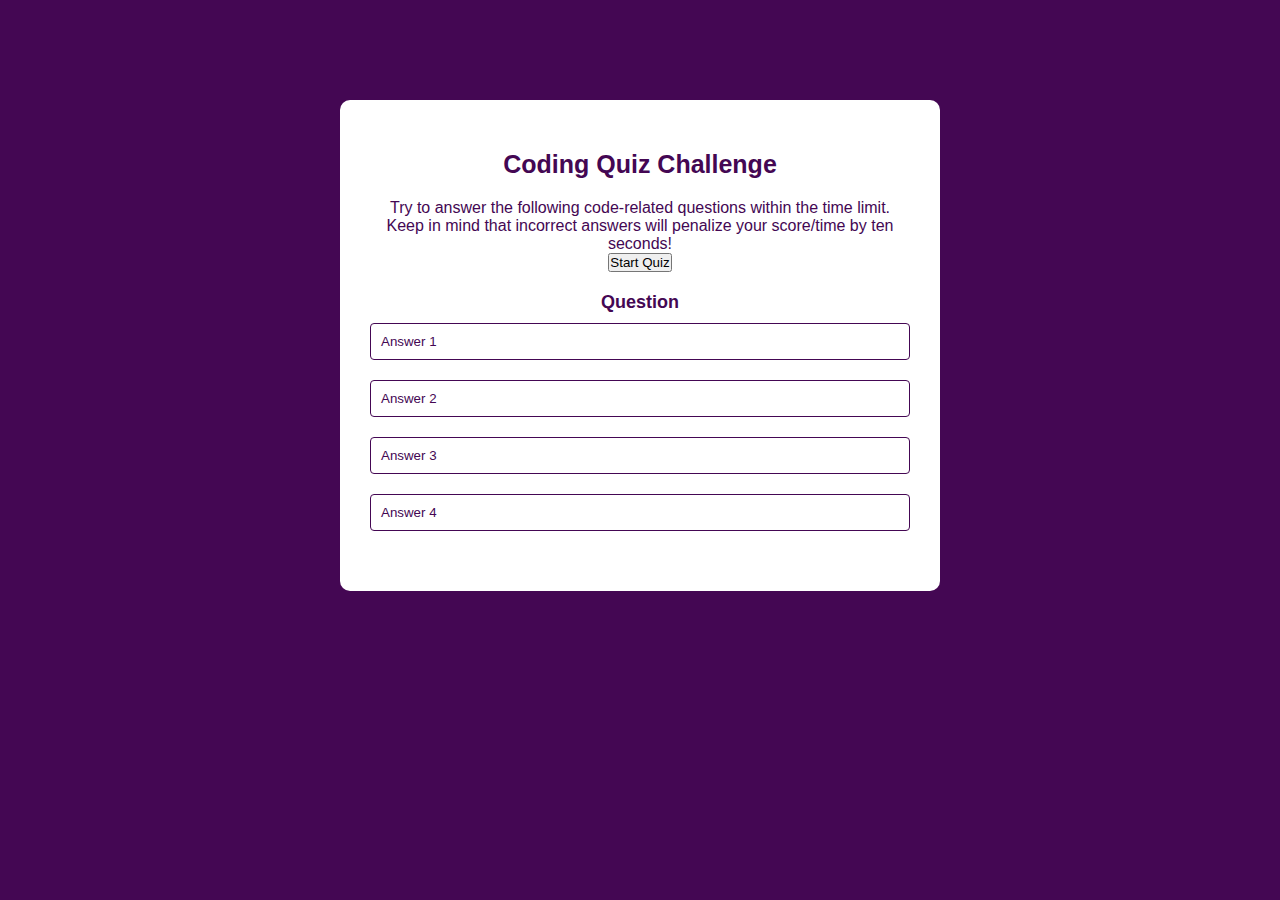
==== index.html @ 507477a2 "added nextBtn to html and updated .btn, added .btn:hover, and #nextBtn to css" ====
<!DOCTYPE html>
<html lang="en">
<head>
    <meta charset="UTF-8">
    <meta name="viewport" content="width=device-width, initial-scale=1.0">
    <title>Coding Quiz Challenge</title>
    <link rel="stylesheet" href="./assets/style.css">
    <script type="javascript" href="./assets/script.js"></script>
</head>
<body>
    <div class="app">
        <h1>Coding Quiz Challenge</h1>
        <div class="intro">
            <p id="quizRules">Try to answer the following code-related questions within the time limit.
                Keep in mind that incorrect answers will penalize your score/time by ten seconds! </p>
        </div>
        <button id="start">Start Quiz</button>
        <div class="quiz">
            <h2 id="question">Question</h2>
            <div id="answer-btns">
                <button class="btn">Answer 1</button>
                <button class="btn">Answer 2</button>
                <button class="btn">Answer 3</button>
                <button class="btn">Answer 4</button>
            </div>
            <button id="nextBtn">Next</button>
        </div>
    </div>

</body>
</html>
---- assets/style.css ----
* {
    margin: 0;
    padding: 0;
    font-family: 'Roboto', 'Montserrat', sans-serif;
    box-sizing: border-box;
}
body {
    background-color: #440753;
}
.app {
    background-color: #fff;
    color: #440753;
    width: 90%;
    max-width: 600px;
    margin: 100px auto 0;
    border-radius: 10px;
    padding: 30px;
    text-align: center;
}
.app h1 {
    font-size: 25px;
    color: #440753;
    font-weight: 600;
    padding: 20px;
}
.quiz {
    padding: 20px 0;
}
.quiz h2 {
    font-size: 18px;
    color: #440753;
    font-weight: 600;
}
.btn{
    background-color: #fff;
    color: #440753;
    font-weight: 500;
    width: 100%;
    border: 1px solid #440753;
    padding: 10px;
    margin: 10px 0;
    text-align: left;
    border-radius: 4px;
    cursor: pointer;
    transition: all 0.3s;
}
.btn:hover {
    background-color: #b84bd3;
    color: #fff;
}
#nextBtn {
    background-color: #440753;
    color: #fff;
    font-weight: 500;
    width: 150px;
    border: 0;
    padding: 10px;
    margin: 20px auto 0;
    border-radius: 4px;
    cursor: pointer;
    display: none;
}
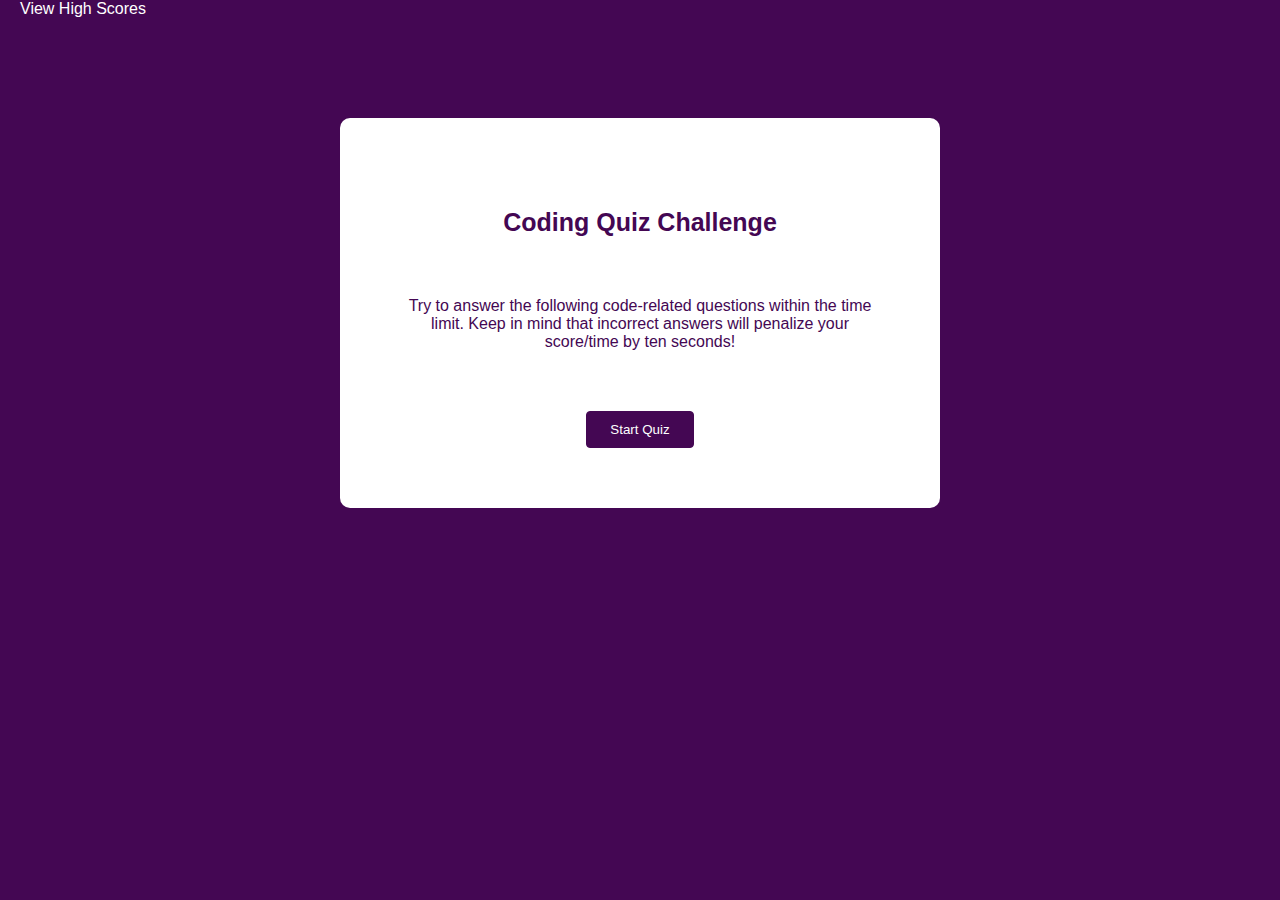
==== commit 631f4034: "added highscore.html & highscore.js, linked to index.html, updated selectAnswer fuction and added ge" ====
--- a/index.html
+++ b/index.html
@@ -5,16 +5,16 @@
     <meta name="viewport" content="width=device-width, initial-scale=1.0">
     <title>Coding Quiz Challenge</title>
     <link rel="stylesheet" href="./assets/style.css">
-    <script type="javascript" href="./assets/script.js"></script>
 </head>
 <body>
+    <a id ="viewScores" href= "highscore.html">View High Scores</a>
     <div class="app">
         <h1>Coding Quiz Challenge</h1>
         <div class="intro">
             <p id="quizRules">Try to answer the following code-related questions within the time limit.
                 Keep in mind that incorrect answers will penalize your score/time by ten seconds! </p>
+                <button id="startBtn">Start Quiz</button>
         </div>
-        <button id="start">Start Quiz</button>
         <div class="quiz">
             <h2 id="question">Question</h2>
             <div id="answer-btns">
@@ -23,9 +23,8 @@
                 <button class="btn">Answer 3</button>
                 <button class="btn">Answer 4</button>
             </div>
-            <button id="nextBtn">Next</button>
         </div>
     </div>
-
+    <script src="./assets/script.js"></script>
 </body>
 </html>--- a/assets/style.css
+++ b/assets/style.css
@@ -21,17 +21,40 @@
     font-size: 25px;
     color: #440753;
     font-weight: 600;
+    padding: 30px;
+    margin: 30px;
+}
+#viewScores {
+    color: #fff;
+    text-decoration: none;
     padding: 20px;
+    margin-top: 60px;
 }
 .quiz {
     padding: 20px 0;
+    display: none;
 }
 .quiz h2 {
     font-size: 18px;
     color: #440753;
     font-weight: 600;
 }
-.btn{
+#quizRules {
+    margin: 30px;
+}
+#startBtn {
+    background-color: #440753;
+    color: #fff;
+    font-weight: 500;
+    width: 20%;
+    border: 1px solid #440753;
+    padding: 10px;
+    margin: 30px 0;
+    text-align: center;
+    border-radius: 4px;
+    cursor: pointer;
+}
+.btn {
     background-color: #fff;
     color: #440753;
     font-weight: 500;
@@ -44,19 +67,16 @@
     cursor: pointer;
     transition: all 0.3s;
 }
-.btn:hover {
+.btn:hover:not(:disabled) {
     background-color: #b84bd3;
     color: #fff;
 }
-#nextBtn {
-    background-color: #440753;
-    color: #fff;
-    font-weight: 500;
-    width: 150px;
-    border: 0;
-    padding: 10px;
-    margin: 20px auto 0;
-    border-radius: 4px;
-    cursor: pointer;
-    display: none;
+.btn:disabled {
+    cursor: no-drop;
+}
+.correct {
+    background-color: #98FB98;
+}
+.incorrect {
+    background-color: #D9544D;
 }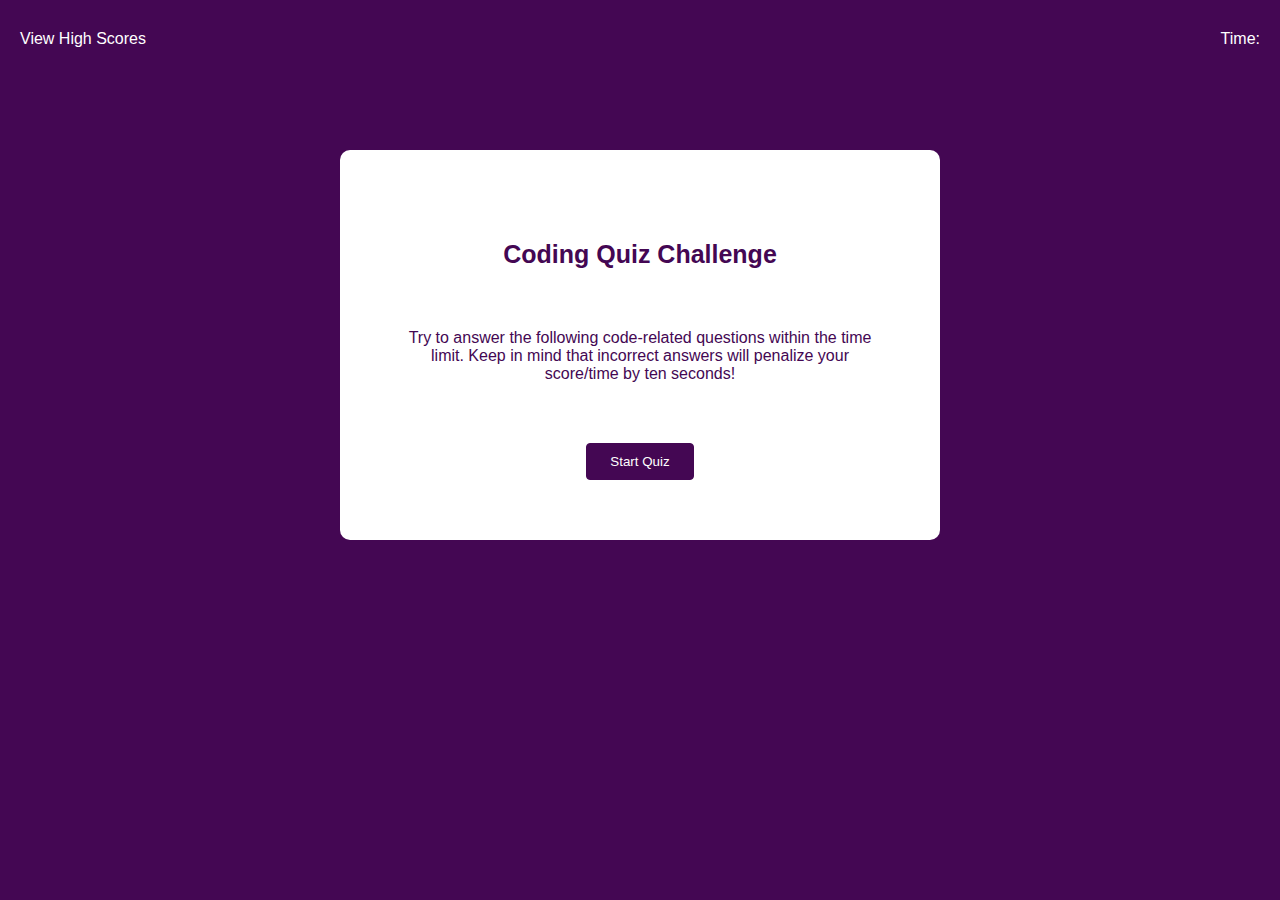
==== commit 42494a59: "deleted everything in script.js related to the Next button, added startTimer funtion and timer relat" ====
--- a/index.html
+++ b/index.html
@@ -7,7 +7,10 @@
     <link rel="stylesheet" href="./assets/style.css">
 </head>
 <body>
-    <a id ="viewScores" href= "highscore.html">View High Scores</a>
+    <div class="box">
+        <a class="viewScores" href= "highscore.html">View High Scores</a>
+        <p id="timer">Time: </p>
+    </div>
     <div class="app">
         <h1>Coding Quiz Challenge</h1>
         <div class="intro">
--- a/assets/style.css
+++ b/assets/style.css
@@ -6,6 +6,19 @@
 }
 body {
     background-color: #440753;
+}
+.box {
+    color: #fff;
+    padding: 20px;
+    margin-top: 10px;
+}
+.viewScores {
+    text-decoration: none;
+    color: #fff;
+    float: left;
+}
+#timer {
+    float: right;
 }
 .app {
     background-color: #fff;
@@ -23,12 +36,6 @@
     font-weight: 600;
     padding: 30px;
     margin: 30px;
-}
-#viewScores {
-    color: #fff;
-    text-decoration: none;
-    padding: 20px;
-    margin-top: 60px;
 }
 .quiz {
     padding: 20px 0;
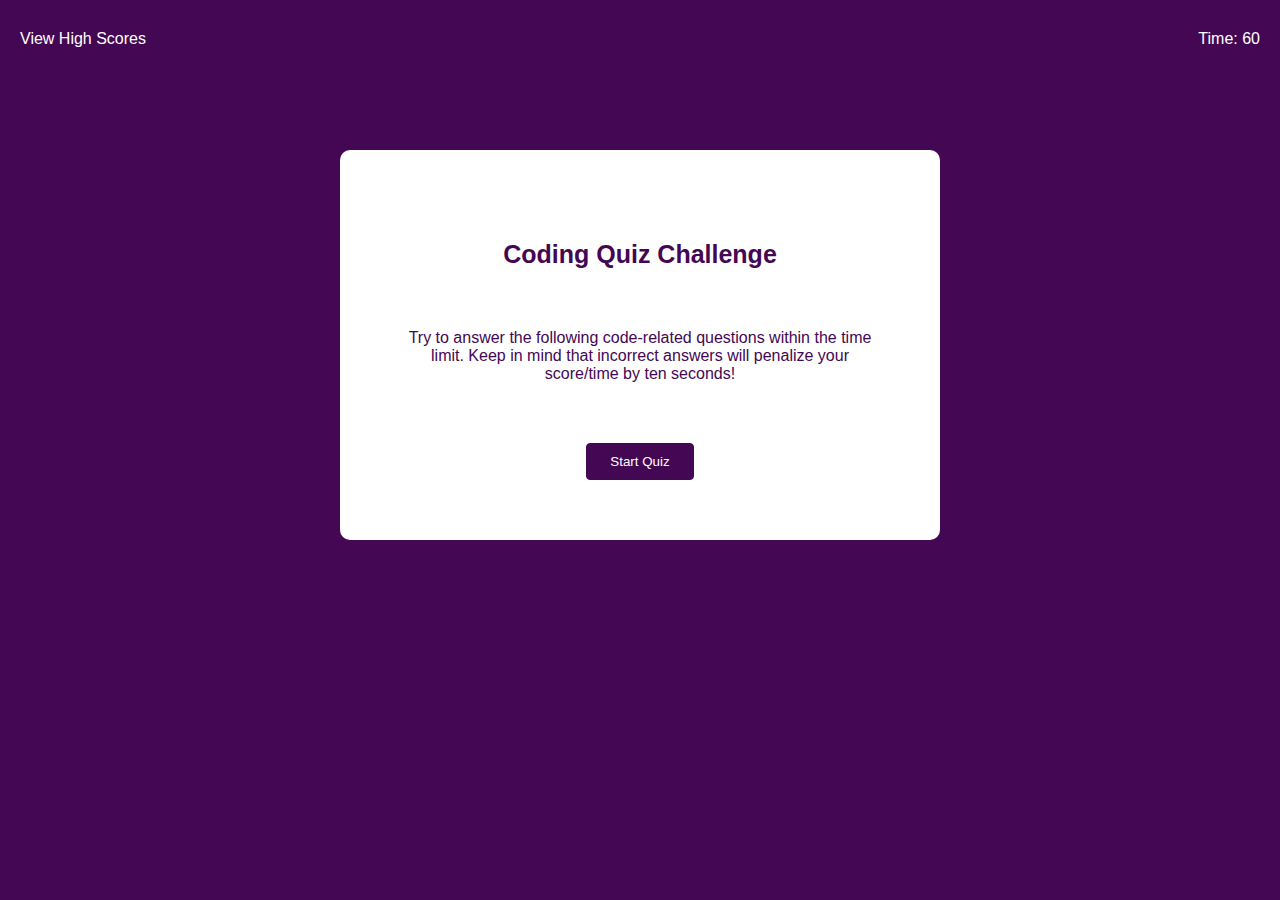
==== commit 3a61c6ee: "deleted handleNextButton function and eddited startTimer function in script.js" ====
--- a/index.html
+++ b/index.html
@@ -9,7 +9,7 @@
 <body>
     <div class="box">
         <a class="viewScores" href= "highscore.html">View High Scores</a>
-        <p id="timer">Time: </p>
+        <p id="timer">Time: 60</p>
     </div>
     <div class="app">
         <h1>Coding Quiz Challenge</h1>
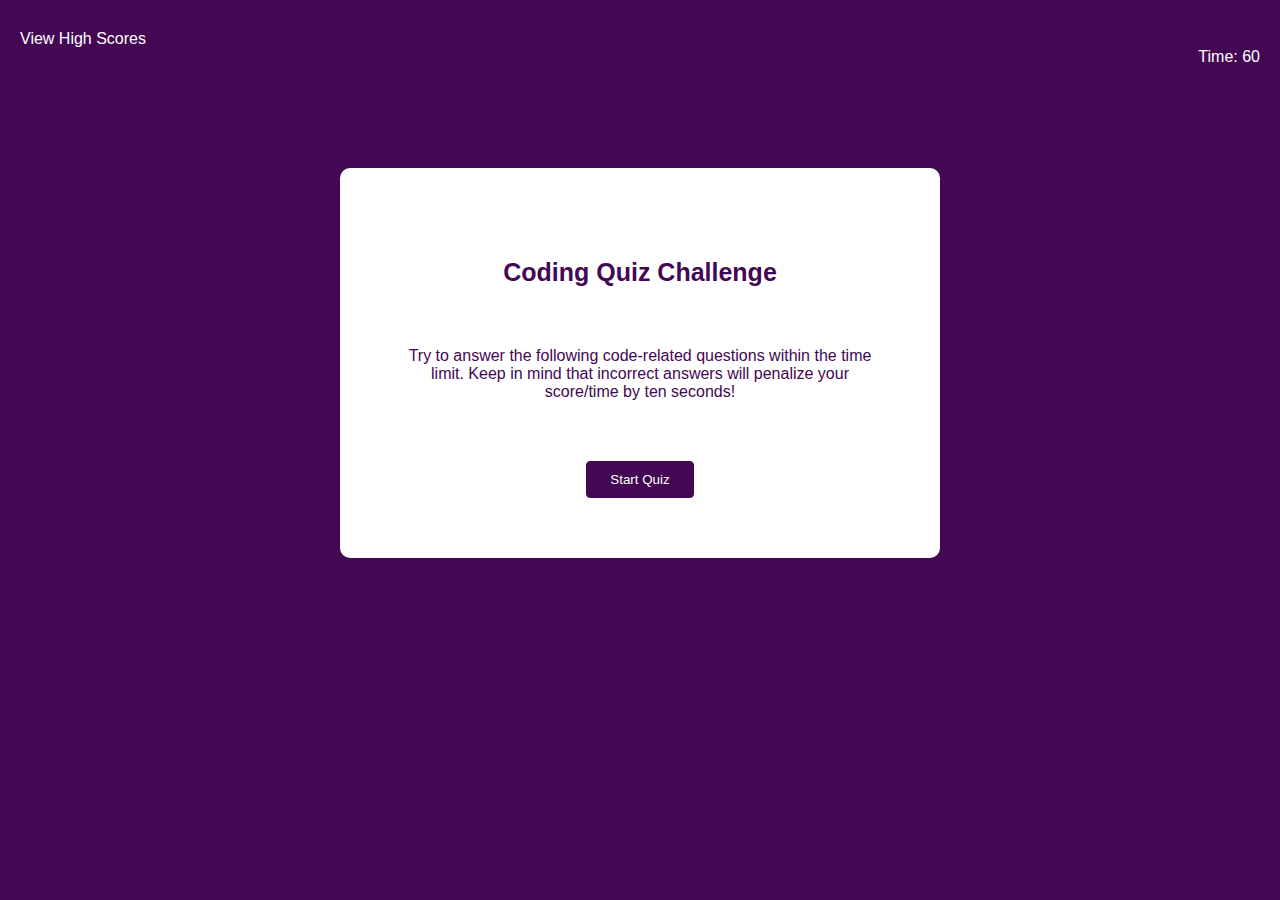
==== commit dca1a67c: "deleted extra code in css for next button, added div with class of scores to html and added relative" ====
--- a/index.html
+++ b/index.html
@@ -8,7 +8,8 @@
 </head>
 <body>
     <div class="box">
-        <a class="viewScores" href= "highscore.html">View High Scores</a>
+        <!--<a class="viewScores" href= "highscore.html">View High Scores</a>-->
+        <p class="viewScores">View High Scores</p>
         <p id="timer">Time: 60</p>
     </div>
     <div class="app">
@@ -27,6 +28,21 @@
                 <button class="btn">Answer 4</button>
             </div>
         </div>
+        <div class="quizEnd">
+            <h3>All done!</h3>
+            <p>Your final score is: <span id="score"></span></p>
+            <form>
+                <label>Enter initials:</label>
+                <input type="text">
+                <button id="submitBtn">Submit</button>
+            </form>
+        </div>
+        <div class="scores">
+            <h3>High Scores</h3>
+            <ol>
+                <li></li>
+            </ol>
+        </div>
     </div>
     <script src="./assets/script.js"></script>
 </body>
--- a/assets/style.css
+++ b/assets/style.css
@@ -11,11 +11,6 @@
     color: #fff;
     padding: 20px;
     margin-top: 10px;
-}
-.viewScores {
-    text-decoration: none;
-    color: #fff;
-    float: left;
 }
 #timer {
     float: right;
@@ -48,6 +43,14 @@
 }
 #quizRules {
     margin: 30px;
+}
+.quizEnd {
+    display:none ;
+    text-align: left;
+}
+.scores {
+    display: none;
+    text-align: center;
 }
 #startBtn {
     background-color: #440753;
@@ -86,4 +89,14 @@
 }
 .incorrect {
     background-color: #D9544D;
+}
+#submitBtn {
+    background-color: #440753;
+    color: #fff;
+    margin: 5px;
+    padding: 5px;
+    border: 1px solid #440753;
+    text-align: center;
+    border-radius: 4px;
+    cursor: pointer;
 }